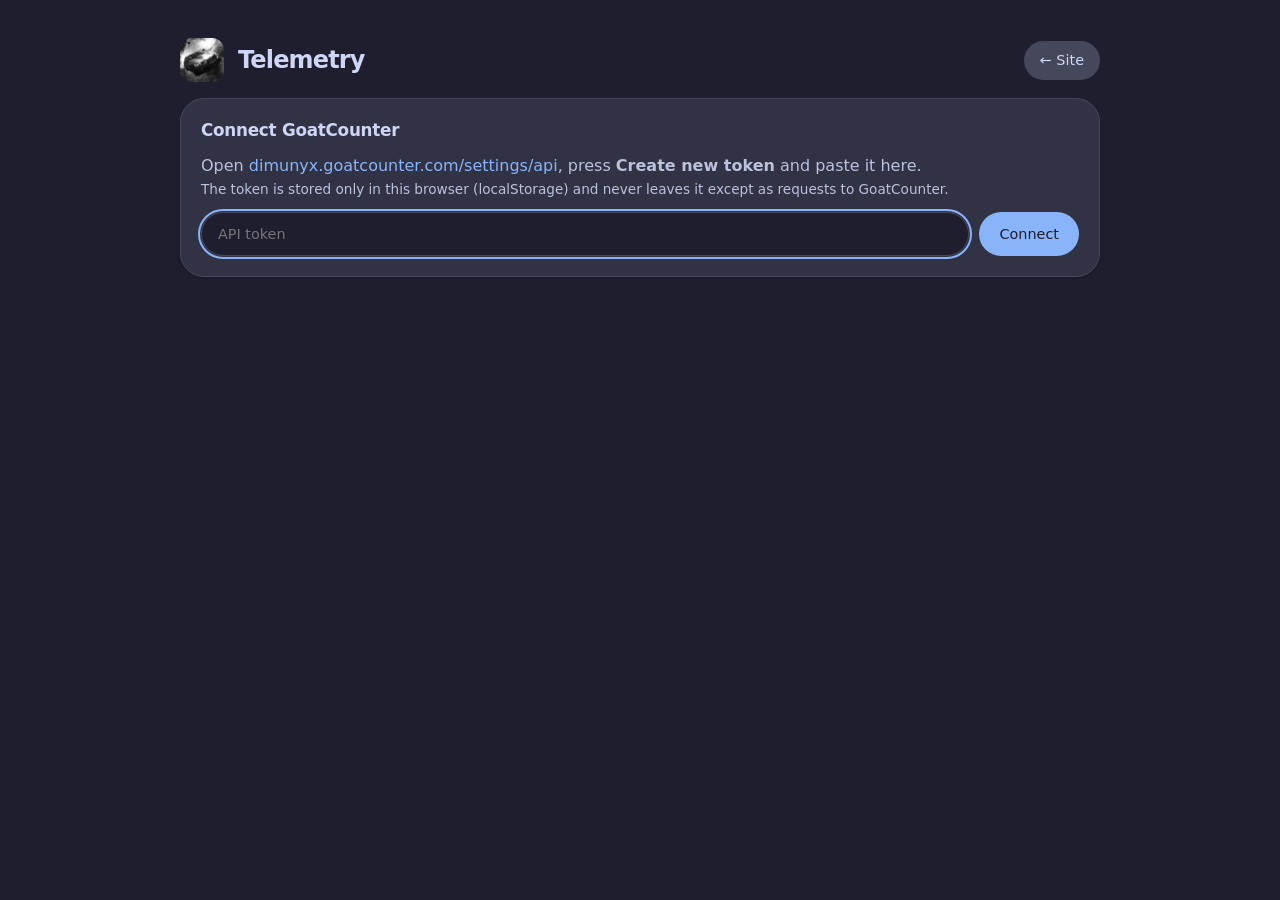
==== telemetry/index.html @ 0a8a0074 "v0.3.2 v1" ====
<!doctype html>
<html lang="en" data-theme="mocha" data-anim="enabled">
	<head>
		<meta charset="UTF-8"/>
		<meta name="viewport" content="width=device-width, initial-scale=1"/>
		<title>Telemetry — dimunyx</title>
		<link rel="icon" type="image/png" href="../assets/logo.png"/>
		<link rel="stylesheet" href="../style.css"/>
		<link rel="stylesheet" href="telemetry.css"/>
	</head>
	<body>
		<header class="tele-topbar">
			<img class="tele-topbar__logo" src="../assets/logo.png" alt=""/>
			<h1 class="tele-topbar__title">Telemetry</h1>
			<a class="tele-topbar__back" href="../">← Site</a>
		</header>
		<main class="tele-main">
			<section id="tele-connect" class="tele-card" hidden>
				<h2>Connect GoatCounter</h2>
				<p>Open <a href="https://dimunyx.goatcounter.com/settings/api" target="_blank" rel="noopener noreferrer">dimunyx.goatcounter.com/settings/api</a>, press <b>Create new token</b> and paste it here.</p>
				<p class="tele-note">The token is stored only in this browser (localStorage) and never leaves it except as requests to GoatCounter.</p>
				<form id="tele-connect-form" class="tele-connect">
					<input id="tele-token" type="password" placeholder="API token" autocomplete="off" spellcheck="false" required/>
					<button class="tele-btn" type="submit">Connect</button>
				</form>
				<p id="tele-connect-error" class="tele-error" hidden></p>
			</section>

			<section id="tele-stats" hidden>
				<div class="tele-toolbar">
					<label class="tele-period">Period
						<select id="tele-period">
							<option value="7" selected>7 days</option>
							<option value="30">30 days</option>
							<option value="90">90 days</option>
						</select>
					</label>
					<button id="tele-disconnect" class="tele-btn tele-btn--tonal" type="button">Disconnect</button>
				</div>

				<div class="tele-kpis">
					<div class="tele-card tele-kpi">
						<span class="tele-kpi__label">Visits</span>
						<span id="kpi-visits" class="tele-kpi__value">–</span>
					</div>
					<div class="tele-card tele-kpi">
						<span class="tele-kpi__label">Today</span>
						<span id="kpi-today" class="tele-kpi__value">–</span>
					</div>
					<div class="tele-card tele-kpi">
						<span class="tele-kpi__label">Reactions</span>
						<span id="kpi-events" class="tele-kpi__value">–</span>
					</div>
					<div class="tele-card tele-kpi">
						<span class="tele-kpi__label">Peak day</span>
						<span id="kpi-peak" class="tele-kpi__value">–</span>
					</div>
				</div>

				<div class="tele-card">
					<h2>Views per day</h2>
					<div id="tele-chart" class="tele-chart" role="img" aria-label="Daily view chart"></div>
					<p id="tele-chart-empty" class="tele-empty" hidden>No views in this period.</p>
				</div>

				<div class="tele-card">
					<h2>Top pages</h2>
					<ol id="tele-pages" class="tele-list"></ol>
					<p id="tele-pages-empty" class="tele-empty" hidden>Nothing yet.</p>
				</div>

				<div class="tele-card">
					<h2>Repository likes</h2>
					<ol id="tele-likes" class="tele-list tele-list--likes"></ol>
					<p id="tele-likes-empty" class="tele-empty" hidden>No reactions yet — tap 👍 under a repo on the Projects page.</p>
				</div>

				<div class="tele-card">
					<h2>Errors</h2>
					<ol id="tele-errors" class="tele-list"></ol>
					<p id="tele-errors-empty" class="tele-empty" hidden>No errors — nice.</p>
				</div>
			</section>

			<p id="tele-loading" class="tele-loading" hidden>Loading stats…</p>
			<p id="tele-fatal" class="tele-error" hidden></p>
		</main>
		<script src="app.js" defer></script>
	</body>
</html>
---- style.css ----
:root {
        color-scheme: dark;
        --icon-size: 18px;
        --md-primary: #89b4fa;
        --md-on-primary: #1e1e2e;
        --md-primary-container: #313244;
        --md-on-primary-container: #cdd6f4;
        --md-secondary: #b4befe;
        --md-secondary-container: #45475a;
        --md-on-secondary-container: #cdd6f4;
        --md-surface: #1e1e2e;
        --md-surface-container: #242436;
        --md-surface-container-high: #313244;
        --md-on-surface: #cdd6f4;
        --md-on-surface-variant: #bac2de;
        --md-outline: #6c7086;
        --md-outline-variant: #45475a;
        --md-scrim: #11111bcc;
        --md-radius-small: 12px;
        --md-radius-medium: 16px;
        --md-radius-large: 24px;
        --md-motion: 220ms cubic-bezier(.2, 0, 0, 1);
        --status-bar-height: 46px;
}

/* Catppuccin Macchiato */
[data-theme="macchiato"] {
        color-scheme: dark;
        --md-primary: #8aadf4;
        --md-on-primary: #24273a;
        --md-primary-container: #363a4f;
        --md-on-primary-container: #cad3f5;
        --md-secondary: #b7bdf8;
        --md-secondary-container: #494d64;
        --md-on-secondary-container: #cad3f5;
        --md-surface: #24273a;
        --md-surface-container: #2a2e41;
        --md-surface-container-high: #363a4f;
        --md-on-surface: #cad3f5;
        --md-on-surface-variant: #b8c0e0;
        --md-outline: #6e738d;
        --md-outline-variant: #494d64;
        --md-scrim: #181926cc;
}

/* Catppuccin Frappe */
[data-theme="frappe"] {
        color-scheme: dark;
        --md-primary: #8caaee;
        --md-on-primary: #303446;
        --md-primary-container: #414559;
        --md-on-primary-container: #c6d0f5;
        --md-secondary: #babbf1;
        --md-secondary-container: #51576d;
        --md-on-secondary-container: #c6d0f5;
        --md-surface: #303446;
        --md-surface-container: #363a4c;
        --md-surface-container-high: #414559;
        --md-on-surface: #c6d0f5;
        --md-on-surface-variant: #b5bfe2;
        --md-outline: #737994;
        --md-outline-variant: #51576d;
        --md-scrim: #232634cc;
}

/* Catppuccin Latte */
[data-theme="latte"] {
        color-scheme: light;
        --md-primary: #1e66f5;
        --md-on-primary: #ffffff;
        --md-primary-container: #ccd0da;
        --md-on-primary-container: #4c4f69;
        --md-secondary: #7287fd;
        --md-secondary-container: #ccd0da;
        --md-on-secondary-container: #4c4f69;
        --md-surface: #eff1f5;
        --md-surface-container: #e6e9ef;
        --md-surface-container-high: #dce0e8;
        --md-on-surface: #4c4f69;
        --md-on-surface-variant: #5c5f77;
        --md-outline: #9ca0b0;
        --md-outline-variant: #acb0be;
        --md-scrim: #11111bcc;
}

/* Gruvbox */
[data-theme="gruvbox"] {
        color-scheme: dark;
        --md-primary: #83a598;
        --md-on-primary: #282828;
        --md-primary-container: #3c3836;
        --md-on-primary-container: #ebdbb2;
        --md-secondary: #d3869b;
        --md-secondary-container: #504945;
        --md-on-secondary-container: #ebdbb2;
        --md-surface: #282828;
        --md-surface-container: #32302f;
        --md-surface-container-high: #3c3836;
        --md-on-surface: #ebdbb2;
        --md-on-surface-variant: #d5c4a1;
        --md-outline: #7c6f64;
        --md-outline-variant: #504945;
        --md-scrim: #1d2021cc;
}

/* Ayu */
[data-theme="ayu"] {
        color-scheme: dark;
        --md-primary: #59c2ff;
        --md-on-primary: #0f1419;
        --md-primary-container: #272c36;
        --md-on-primary-container: #e6e1cf;
        --md-secondary: #ffb454;
        --md-secondary-container: #272c36;
        --md-on-secondary-container: #e6e1cf;
        --md-surface: #0f1419;
        --md-surface-container: #1f2430;
        --md-surface-container-high: #272c36;
        --md-on-surface: #e6e1cf;
        --md-on-surface-variant: #bfbdb6;
        --md-outline: #565f6e;
        --md-outline-variant: #272c36;
        --md-scrim: #0b0e13cc;
}

/* ADW (Adwaita dark) */
[data-theme="adwaita"] {
        color-scheme: dark;
        --md-primary: #3584e4;
        --md-on-primary: #ffffff;
        --md-primary-container: #383838;
        --md-on-primary-container: #ffffff;
        --md-secondary: #c061cb;
        --md-secondary-container: #3a3a3a;
        --md-on-secondary-container: #ffffff;
        --md-surface: #242424;
        --md-surface-container: #303030;
        --md-surface-container-high: #383838;
        --md-on-surface: #ffffff;
        --md-on-surface-variant: #c0bfbc;
        --md-outline: #5e5e5e;
        --md-outline-variant: #3a3a3a;
        --md-scrim: #000000cc;
}

/* Kanagawa */
[data-theme="kanagawa"] {
        color-scheme: dark;
        --md-primary: #7e9cd8;
        --md-on-primary: #1f1f28;
        --md-primary-container: #363646;
        --md-on-primary-container: #dcd7ba;
        --md-secondary: #957fb8;
        --md-secondary-container: #494751;
        --md-on-secondary-container: #dcd7ba;
        --md-surface: #1f1f28;
        --md-surface-container: #2a2a37;
        --md-surface-container-high: #363646;
        --md-on-surface: #dcd7ba;
        --md-on-surface-variant: #c8c093;
        --md-outline: #727169;
        --md-outline-variant: #494751;
        --md-scrim: #16161ecc;
}

/* Eldritch */
[data-theme="eldritch"] {
        color-scheme: dark;
        --md-primary: #86aaeb;
        --md-on-primary: #212337;
        --md-primary-container: #2f3150;
        --md-on-primary-container: #c1c4d6;
        --md-secondary: #c678dd;
        --md-secondary-container: #3b3f5c;
        --md-on-secondary-container: #c1c4d6;
        --md-surface: #212337;
        --md-surface-container: #292b44;
        --md-surface-container-high: #2f3150;
        --md-on-surface: #c1c4d6;
        --md-on-surface-variant: #8b93b7;
        --md-outline: #565f89;
        --md-outline-variant: #3b3f5c;
        --md-scrim: #16181ecc;
}

/* Tokyo Night */
[data-theme="tokyo-night"] {
        color-scheme: dark;
        --md-primary: #7aa2f7;
        --md-on-primary: #1a1b26;
        --md-primary-container: #292e42;
        --md-on-primary-container: #c0caf5;
        --md-secondary: #bb9af7;
        --md-secondary-container: #3b4261;
        --md-on-secondary-container: #c0caf5;
        --md-surface: #1a1b26;
        --md-surface-container: #202330;
        --md-surface-container-high: #292e42;
        --md-on-surface: #c0caf5;
        --md-on-surface-variant: #a9b1d6;
        --md-outline: #565f89;
        --md-outline-variant: #3b4261;
        --md-scrim: #13141acc;
}

/* Nord */
[data-theme="nord"] {
        color-scheme: dark;
        --md-primary: #88c0d0;
        --md-on-primary: #2e3440;
        --md-primary-container: #434c5e;
        --md-on-primary-container: #eceff4;
        --md-secondary: #b48ead;
        --md-secondary-container: #434c5e;
        --md-on-secondary-container: #eceff4;
        --md-surface: #2e3440;
        --md-surface-container: #3b4252;
        --md-surface-container-high: #434c5e;
        --md-on-surface: #eceff4;
        --md-on-surface-variant: #d8dee9;
        --md-outline: #4c566a;
        --md-outline-variant: #434c5e;
        --md-scrim: #2e3440cc;
}

/* Rosé Pine */
[data-theme="rose-pine"] {
        color-scheme: dark;
        --md-primary: #c4a7e7;
        --md-on-primary: #191724;
        --md-primary-container: #26233a;
        --md-on-primary-container: #e0def4;
        --md-secondary: #9ccfd8;
        --md-secondary-container: #393552;
        --md-on-secondary-container: #e0def4;
        --md-surface: #191724;
        --md-surface-container: #1f1d2e;
        --md-surface-container-high: #26233a;
        --md-on-surface: #e0def4;
        --md-on-surface-variant: #908caa;
        --md-outline: #524f67;
        --md-outline-variant: #393552;
        --md-scrim: #13111acc;
}

/* Dracula */
[data-theme="dracula"] {
        color-scheme: dark;
        --md-primary: #bd93f9;
        --md-on-primary: #282a36;
        --md-primary-container: #44475a;
        --md-on-primary-container: #f8f8f2;
        --md-secondary: #ff79c6;
        --md-secondary-container: #44475a;
        --md-on-secondary-container: #f8f8f2;
        --md-surface: #282a36;
        --md-surface-container: #2d2f3d;
        --md-surface-container-high: #44475a;
        --md-on-surface: #f8f8f2;
        --md-on-surface-variant: #b0b8d9;
        --md-outline: #6272a4;
        --md-outline-variant: #44475a;
        --md-scrim: #191a21cc;
}

/* Animation preference set from Settings */
html[data-anim="reduced"] {
        --md-motion: 100ms linear;
}

html[data-anim="reduced"] section,
html[data-anim="reduced"] .hero,
html[data-anim="reduced"] .devlog-entry,
html[data-anim="reduced"] .desktop-context-menu {
        animation: none;
}

html[data-anim="reduced"] .hero__glow {
        animation: none;
}

html[data-anim="reduced"] .telegram-modal,
html[data-anim="reduced"] .telegram-modal__dialog {
        transition-duration: 120ms;
}

html[data-anim="disabled"] {
        scroll-behavior: auto;
}

html[data-anim="disabled"] *,
html[data-anim="disabled"] *::before,
html[data-anim="disabled"] *::after {
        animation: none !important;
        transition: none !important;
}

.visually-hidden {
        position: absolute !important;
        width: 1px;
        height: 1px;
        margin: -1px;
        padding: 0;
        overflow: hidden;
        clip: rect(0 0 0 0);
        clip-path: inset(50%);
        white-space: nowrap;
        border: 0;
}

* {
        box-sizing: border-box;
}

html {
        min-width: 320px;
        background: var(--md-surface);
        scroll-behavior: smooth;
}

html.is-modal-open {
        overflow: hidden;
}

body {
        min-height: 100vh;
        margin: 0;
        padding: clamp(16px, 3vw, 40px);
        padding-bottom: calc(clamp(16px, 3vw, 40px) + var(--status-bar-height));
        background: var(--md-surface);
        color: var(--md-on-surface);
        font-family: Roboto, "Segoe UI", system-ui, sans-serif;
        font-size: 16px;
        line-height: 1.55;
        -webkit-font-smoothing: antialiased;
}

.reset-site {
        position: fixed;
        z-index: 2147483645;
        top: calc(clamp(16px, 3vw, 40px) + 22px);
        right: calc(clamp(16px, 3vw, 40px) + 56px);
        display: grid;
        width: 48px;
        height: 48px;
        place-items: center;
        border: 1px solid var(--md-outline-variant);
        border-radius: var(--md-radius-large);
        background: var(--md-surface-container-high);
        cursor: pointer;
        box-shadow: 0 2px 8px #00000040;
        transition: background-color var(--md-motion), transform var(--md-motion), scale 120ms cubic-bezier(.2, 0, 0, 1), box-shadow var(--md-motion);
}

.reset-site:hover {
        background: var(--md-primary);
        box-shadow: 0 4px 12px #00000055;
        transform: rotate(-45deg);
}

.reset-site:hover img,
.reset-site:hover .reset-site__fallback {
        filter: brightness(0) saturate(100%);
}

.reset-site img,
.reset-site__fallback {
        display: block;
        width: 24px;
        height: 24px;
        object-fit: contain;
}

.reset-site [hidden] {
        display: none;
}

.reset-site__fallback {
        fill: var(--md-primary);
}

.help-site {
        position: fixed;
        z-index: 2147483645;
        top: calc(clamp(16px, 3vw, 40px) + 22px);
        right: calc(clamp(16px, 3vw, 40px) + 112px);
        display: grid;
        width: 48px;
        height: 48px;
        place-items: center;
        border: 1px solid var(--md-outline-variant);
        border-radius: var(--md-radius-large);
        background: var(--md-surface-container-high);
        cursor: pointer;
        box-shadow: 0 2px 8px #00000040;
        transition: background-color var(--md-motion), transform var(--md-motion), scale 120ms cubic-bezier(.2, 0, 0, 1), box-shadow var(--md-motion);
}

.exit-site {
        right: clamp(16px, 3vw, 40px);
}

.settings-site {
	right: calc(clamp(16px, 3vw, 40px) + 168px);
}

.help-site img {
        display: block;
        width: var(--icon-size);
        height: var(--icon-size);
        object-fit: contain;
}

.help-site:hover {
        background: var(--md-primary);
        box-shadow: 0 4px 12px #00000055;
        transform: translateY(-1px);
}

.help-site:hover img {
        filter: brightness(0) saturate(100%);
}

.desktop-context-menu[hidden] {
        display: none;
}

.desktop-context-menu {
        position: fixed;
        z-index: 2147483647;
        display: grid;
        width: 184px;
        padding: 6px;
        gap: 6px;
        border: 1px solid var(--md-outline-variant);
        border-radius: var(--md-radius-medium);
        background: var(--md-surface-container-high);
        box-shadow: 0 8px 24px #00000055;
        transform-origin: top left;
        animation: context-menu-enter 140ms cubic-bezier(.2, 0, 0, 1) both;
}

.desktop-context-menu.is-closing {
        pointer-events: none;
        animation: context-menu-exit 140ms cubic-bezier(.2, 0, 0, 1) both;
}

.body-context-menu {
        width: 220px;
}

.desktop-context-menu__item {
        display: flex;
        width: 100%;
        min-height: 40px;
        align-items: center;
        gap: 10px;
        padding: 8px 14px;
        border: 0;
        border-radius: var(--md-radius-small);
        background: var(--md-secondary-container);
        color: var(--md-on-secondary-container);
        font: inherit;
        font-size: 0.9rem;
        text-align: left;
        cursor: pointer;
        transition: background-color var(--md-motion), color var(--md-motion), transform var(--md-motion);
}

.desktop-context-menu__item[hidden] {
        display: none;
}

.desktop-context-menu__label {
        display: flex;
        min-height: 40px;
        align-items: center;
        gap: 10px;
        padding: 8px 14px;
        border-radius: var(--md-radius-small);
        background: var(--md-secondary-container);
        color: var(--md-on-secondary-container);
        font-size: 0.9rem;
        user-select: none;
}

.desktop-context-menu__label img {
        display: block;
        flex: 0 0 var(--icon-size);
        width: var(--icon-size);
        height: var(--icon-size);
        object-fit: contain;
}

.desktop-context-menu__item img {
        display: block;
        width: var(--icon-size);
        height: var(--icon-size);
        object-fit: contain;
}

.desktop-context-menu__item:hover,
.desktop-context-menu__item:focus-visible {
        background: var(--md-primary);
        color: var(--md-on-primary);
}

.desktop-context-menu__item:hover {
        transform: translateY(-1px);
}

@keyframes context-menu-enter {
        from {
                opacity: 0;
                transform: translateY(-4px) scale(.96);
        }
        to {
                opacity: 1;
                transform: translateY(0) scale(1);
        }
}

@keyframes context-menu-exit {
        from {
                opacity: 1;
                transform: translateY(0) scale(1);
        }
        to {
                opacity: 0;
                transform: translateY(-4px) scale(.96);
        }
}

a {
        color: var(--md-primary);
        text-decoration: none;
}

a:hover {
        text-decoration: none;
}

a:focus-visible,
button:focus-visible {
        outline: 3px solid var(--md-primary);
        outline-offset: 3px;
        border-radius: 999px;
}

.help-site:focus-visible,
.reset-site:focus-visible {
        border-radius: var(--md-radius-large);
}

.layout {
        display: grid;
        grid-template-columns: minmax(0, 1fr);
        align-items: start;
        gap: 16px;
        width: 100%;
        max-width: 760px;
        margin: 0 auto;
}

.layout-left,
.layout-right {
        display: grid;
        align-content: start;
        gap: 16px;
        min-width: 0;
}

.layout-right {
        padding-top: 0;
}

/* ------------------------------------------------------------------ *
 * Hero (Main workspace)
 * ------------------------------------------------------------------ */

.hero {
        position: relative;
        display: grid;
        justify-items: center;
        gap: 10px;
        overflow: hidden;
        padding: clamp(28px, 5vw, 44px) 20px;
        border: 1px solid var(--md-outline-variant);
        border-radius: var(--md-radius-large);
        background: var(--md-surface-container);
        color: var(--md-on-surface);
        text-align: center;
        box-shadow: 0 1px 2px #00000022;
        animation: section-enter 420ms cubic-bezier(.2, 0, 0, 1) both;
}

body:not([data-workspace="main"]) .hero {
        display: none;
}

.hero__glow {
        position: absolute;
        z-index: 0;
        width: 320px;
        height: 320px;
        border-radius: 50%;
        pointer-events: none;
}

.hero__glow--primary {
        top: -150px;
        left: -90px;
        background: radial-gradient(circle, color-mix(in srgb, var(--md-primary) 30%, transparent) 0%, transparent 70%);
        animation: hero-glow-drift-a 22s ease-in-out infinite alternate;
}

.hero__glow--secondary {
        right: -110px;
        bottom: -160px;
        background: radial-gradient(circle, color-mix(in srgb, var(--md-secondary) 26%, transparent) 0%, transparent 70%);
        animation: hero-glow-drift-b 26s ease-in-out infinite alternate;
}

.hero__logo,
.hero__title,
.hero__actions {
        position: relative;
        z-index: 1;
}

.hero__logo {
        width: 64px;
        height: 64px;
        border-radius: 50%;
        object-fit: cover;
        box-shadow: 0 0 24px color-mix(in srgb, var(--md-primary) 45%, transparent);
}

.hero__title {
        margin: 0;
        font-size: clamp(2rem, 5vw, 2.75rem);
        font-weight: 650;
        letter-spacing: -0.04em;
        text-shadow: 0 0 28px color-mix(in srgb, var(--md-primary) 35%, transparent);
}

.hero__actions {
        display: flex;
        flex-wrap: wrap;
        justify-content: center;
        gap: 10px;
        margin-top: 6px;
}

.hero__btn {
        min-height: 40px;
        padding: 8px 20px;
        border: 0;
        border-radius: 999px;
        font: inherit;
        font-size: 0.9rem;
        font-weight: 600;
        cursor: pointer;
        transition: background-color var(--md-motion), color var(--md-motion), transform var(--md-motion), box-shadow var(--md-motion), scale 120ms cubic-bezier(.2, 0, 0, 1);
}

.hero__btn--filled {
        background: var(--md-primary);
        color: var(--md-on-primary);
        box-shadow: 0 2px 10px color-mix(in srgb, var(--md-primary) 35%, transparent);
}

.hero__btn--tonal {
        background: var(--md-secondary-container);
        color: var(--md-on-secondary-container);
}

.hero__btn:hover,
.hero__btn:focus-visible {
        transform: translateY(-1px);
}

.hero__btn--filled:hover,
.hero__btn--filled:focus-visible {
        box-shadow: 0 4px 16px color-mix(in srgb, var(--md-primary) 45%, transparent);
}

.hero__btn--tonal:hover,
.hero__btn--tonal:focus-visible {
        background: var(--md-primary);
        color: var(--md-on-primary);
}

@keyframes hero-glow-drift-a {
        to {
                transform: translate(28px, 18px);
        }
}

@keyframes hero-glow-drift-b {
        to {
                transform: translate(-24px, -16px);
        }
}

h1,
h2,
p {
        margin-top: 0;
}

h1 {
        margin-bottom: 0;
        font-size: clamp(1.75rem, 3vw, 2.25rem);
        font-weight: 650;
        letter-spacing: -0.035em;
        line-height: 1.15;
}

h2 {
        margin-bottom: 16px;
        color: var(--md-on-surface);
        font-size: 1.25rem;
        font-weight: 600;
        letter-spacing: -0.015em;
        line-height: 1.35;
}

.subtitle {
        margin: -8px 0 4px;
        color: var(--md-on-surface-variant);
        font-size: 1rem;
        text-align: center;
}

section {
        position: relative;
        min-width: 0;
        margin: 0;
        padding: 24px;
        border: 1px solid var(--md-outline-variant);
        border-radius: var(--md-radius-large);
        background: var(--md-surface-container);
        box-shadow: 0 1px 2px #00000022;
        transition: transform var(--md-motion), box-shadow var(--md-motion), opacity var(--md-motion);
        animation: section-enter 420ms cubic-bezier(.2, 0, 0, 1) both;
}

section:hover {
        z-index: 10000;
        box-shadow: 0 4px 12px #00000030;
}

section.is-dragging {
        z-index: 10001;
        opacity: 0.86;
        box-shadow: 0 12px 32px #00000066;
}

section.is-floating {
        position: fixed !important;
        z-index: 2147483644;
        margin: 0;
        min-width: 0;
        box-sizing: border-box;
        max-width: calc(100vw - 16px);
        container-type: inline-size;
        max-height: calc(100vh - 16px);
        overflow: auto;
        box-shadow: 0 12px 32px #00000066;
}

@container (max-width: 400px) {
        section ul li,
        section ul.social-links li {
                flex-basis: calc(50% - 12px);
        }
}

@container (max-width: 280px) {
        section ul li,
        section ul.social-links li {
                flex-basis: 100%;
        }
}

.floating-section-placeholder {
        visibility: hidden;
        min-width: 0;
        pointer-events: none;
}

.section-drag-handle {
		order: 1;
        position: relative;
        z-index: 2147483647;
        display: grid;
        width: 40px;
        height: 40px;
        place-items: center;
        border: 0;
        border-radius: 50%;
        background: transparent;
        cursor: move;
        touch-action: none;
        transition: background-color var(--md-motion), transform var(--md-motion), scale 120ms cubic-bezier(.2, 0, 0, 1);
}

.section-controls {
        position: absolute;
        z-index: 2147483647;
        top: 10px;
        right: 10px;
        display: flex;
        align-items: center;
        gap: 2px;
}

.section-order-button {
        position: relative;
        z-index: 2147483647;
        display: grid;
        width: 40px;
        height: 40px;
        place-items: center;
        padding: 0;
        border: 0;
        border-radius: 50%;
        background: transparent;
        color: var(--md-on-surface);
        cursor: pointer;
        transition: background-color var(--md-motion), transform var(--md-motion), scale 120ms cubic-bezier(.2, 0, 0, 1);
}

section.is-floating .section-order-button {
        display: none;
}

.section-mode-status {
        display: none;
        min-height: 32px;
        align-items: center;
        padding: 4px 10px;
        border-radius: 999px;
        background: var(--md-secondary-container);
        color: var(--md-on-secondary-container);
        font-size: 0.8rem;
        line-height: 1;
        white-space: nowrap;
}

section.is-floating .section-mode-status {
        display: flex;
}

.section-order-button svg {
        width: 22px;
        height: 22px;
        fill: none;
        stroke: currentColor;
        stroke-linecap: round;
        stroke-linejoin: round;
        stroke-width: 2;
        pointer-events: none;
}

.section-order-button:hover,
.section-order-button:focus-visible {
        background: var(--md-primary);
        color: var(--md-on-primary);
}

.section-order-button:hover {
        transform: translateY(-1px);
}

.section-drag-handle:hover {
        background: var(--md-primary);
        transform: translateY(-1px);
}

.section-drag-handle:active {
        cursor: move;
}

body.is-section-moving,
body.is-section-moving * {
        cursor: move !important;
}

.section-drag-handle:focus-visible {
        outline: 3px solid var(--md-primary);
        outline-offset: 2px;
        background: var(--md-primary);
}

.section-drag-handle__icon {
        display: block;
        width: var(--icon-size);
        height: var(--icon-size);
        object-fit: contain;
}

.section-resize-handle {
        position: absolute;
        z-index: 2147483647;
        right: 10px;
        bottom: 10px;
        display: none;
        width: 36px;
        height: 36px;
        place-items: center;
        padding: 0;
        border: 0;
        border-radius: 50%;
        background: transparent;
        cursor: nwse-resize;
        touch-action: none;
}

.section-resize-handle.is-active {
        display: grid;
}

.section-resize-handle img {
        display: block;
        width: var(--icon-size);
        height: var(--icon-size);
        object-fit: contain;
        pointer-events: none;
}

.section-resize-handle:hover,
.section-resize-handle:focus-visible {
        background: var(--md-primary);
}

body.is-section-resizing,
body.is-section-resizing * {
        cursor: nwse-resize !important;
        user-select: none !important;
}

section.is-flipping {
        transition: transform 260ms cubic-bezier(.2,.8,.2,1) !important;
}

section p {
        margin-bottom: 0;
        color: var(--md-on-surface-variant);
}

.grid-container {
        display: grid;
        gap: 10px;
}

.grid-item {
        padding: 12px 16px;
        border-radius: 999px;
        background: var(--md-surface-container-high);
        color: var(--md-on-surface-variant);
}

ul {
        margin: 0;
        padding: 0;
        list-style: none;
}

section ul,
.links-modal__list {
        display: flex;
        flex-wrap: wrap;
        justify-content: center;
        gap: 12px;
}

.links-modal__list {
        flex-direction: column;
        flex-wrap: nowrap;
}

section ul li,
.links-modal__list li {
        flex: 1 1 calc(25% - 12px);
        min-width: 0;
        margin: 0;
}

section ul.social-links li,
.links-modal__list.social-links li {
        flex-basis: auto;
}

.links-modal__list li {
        flex: 0 0 auto;
        width: 100%;
}

section ul li a,
section ul li .telegram-trigger,
.links-modal__list li a,
.links-modal__list li .telegram-trigger {
        display: flex;
        min-height: 40px;
        width: 100%;
        align-items: center;
        justify-content: center;
        flex-direction: row;
        gap: 8px;
        padding: 8px 14px;
        border: 0;
        border-radius: 999px;
        background: var(--md-secondary-container);
        color: var(--md-on-secondary-container);
        font: inherit;
        font-size: 0.9rem;
        text-align: center;
        text-decoration: none;
        cursor: pointer;
        transition: background-color var(--md-motion), color var(--md-motion), transform var(--md-motion), scale 120ms cubic-bezier(.2, 0, 0, 1);
}

section ul li a i,
section ul li .telegram-trigger i,
.links-modal__list li a i,
.links-modal__list li .telegram-trigger i {
        font-size: 1.2rem;
}

section ul li a:hover,
section ul li .telegram-trigger:hover,
.links-modal__list li a:hover,
.links-modal__list li .telegram-trigger:hover {
        background: var(--md-primary);
        color: var(--md-on-primary);
        transform: translateY(-1px);
}

.about-trigger {
        display: block;
        width: 100%;
        height: 40px;
        padding: 0;
        border: 0;
        background: transparent;
        color: inherit;
        text-align: left;
        font: inherit;
        cursor: pointer;
        transition: transform var(--md-motion), scale 120ms cubic-bezier(.2, 0, 0, 1);
}

.about-trigger:active {
        scale: 1;
}

.about-trigger__hint {
        display: flex;
        width: 100%;
        height: 40px;
        align-items: center;
        justify-content: center;
        padding: 8px 14px;
        border-radius: 999px;
        background: var(--md-secondary-container);
        color: var(--md-on-secondary-container);
        font-size: 0.9rem;
        transition: background-color var(--md-motion), color var(--md-motion), transform var(--md-motion), scale 120ms cubic-bezier(.2, 0, 0, 1);
}

.about-trigger:active .about-trigger__hint {
        transform: scale(.99);
}

.about-trigger:hover:active .about-trigger__hint {
        transform: translateY(-1px) scale(.99);
}

.about-trigger:hover .about-trigger__hint {
        background: var(--md-primary);
        color: var(--md-on-primary);
        transform: translateY(-1px);
}

.webring {
        display: flex;
        flex-wrap: wrap;
        justify-content: flex-start;
        gap: 12px;
}

.webring a {
        display: inline-flex;
        flex: 1 1 160px;
        min-height: 40px;
        align-items: center;
        justify-content: center;
        padding: 8px 14px;
        border-radius: 999px;
        background: var(--md-secondary-container);
        color: var(--md-on-secondary-container);
        font-size: 0.9rem;
        transition: background-color var(--md-motion), color var(--md-motion), transform var(--md-motion), scale 120ms cubic-bezier(.2, 0, 0, 1);
}

.webring a:hover,
.webring a:focus-visible {
        background: var(--md-primary);
        color: var(--md-on-primary);
}

.webring a:hover {
        transform: translateY(-1px);
}

.webring a img {
        display: block;
        width: var(--icon-size);
        height: var(--icon-size);
        object-fit: contain;
}

.friend-card {
        margin-top: 8px;
        padding: 16px;
        border: 1px solid var(--md-outline-variant);
        border-radius: var(--md-radius-medium);
        background: var(--md-surface-container);
}

hr {
        height: 1px;
        margin: 24px 0;
        border: 0;
        background: var(--md-outline-variant);
}

.tag {
        color: var(--md-on-surface-variant);
        font-size: 0.85rem;
}

.page-container {
        width: 100%;
        max-width: 760px;
        margin: 0 auto;
}

#nixwebring {
        width: 100%;
        max-width: 760px;
        margin: 16px auto 0;
        cursor: default;
}

.telegram-modal[hidden] {
        display: none;
}

.telegram-modal {
        position: fixed;
        z-index: 2147483646;
        inset: 0;
        display: grid;
        place-items: center;
        padding: 20px;
        background: var(--md-scrim);
        opacity: 0;
        clip-path: circle(0 at 50% 50%);
        transition: opacity 500ms ease, clip-path 650ms cubic-bezier(.2,.8,.2,1);
}

.telegram-modal.is-open {
        opacity: 1;
        clip-path: circle(150% at 50% 50%);
}

.telegram-modal__dialog {
        position: relative;
        width: min(100%, 460px);
        max-height: 90vh;
        overflow: auto;
        padding: 28px;
        border: 1px solid var(--md-outline-variant);
        border-radius: 28px;
        background: var(--md-surface-container-high);
        box-shadow: 0 16px 48px #00000066;
        text-align: center;
        transform: scale(.94);
        transition: transform 500ms cubic-bezier(.2,.8,.2,1);
}

.settings-modal__dialog {
	width: min(100%, 800px);
	text-align: left;
}

.settings-modal__dialog > h2 {
	text-align: center;
}

.settings-grid {
	display: grid;
	grid-template-columns: repeat(2, minmax(0, 1fr));
	gap: 12px;
}

.settings-card {
	min-width: 0;
	padding: 16px;
	border: 1px solid var(--md-outline-variant);
	border-radius: var(--md-radius-medium);
	background: var(--md-surface-container);
	text-align: left;
}

.settings-card h3 {
	margin: 0 0 12px;
	color: var(--md-on-surface);
	font-size: 1rem;
}

.settings-card p {
	margin: 8px 0 0;
	color: var(--md-on-surface-variant);
}

.settings-color-field,
.settings-option {
	display: flex;
	min-height: 40px;
	align-items: center;
	justify-content: space-between;
	gap: 12px;
	color: var(--md-on-surface-variant);
}

.custom-select {
	position: relative;
	display: block;
	min-width: 0;
}

.settings-color-field .custom-select {
	flex: 1 1 auto;
	min-width: 180px;
	max-width: 320px;
}

.settings-color-field select,
.project-explorer__field select {
	flex: 1 1 auto;
	width: 100%;
	min-width: 180px;
	max-width: 320px;
	min-height: 38px;
	padding: 6px 10px;
	border: 1px solid var(--md-outline-variant);
	border-radius: var(--md-radius-small);
	background: var(--md-surface);
	color: var(--md-on-surface);
	font: inherit;
	cursor: pointer;
}

.project-explorer__field select {
	min-width: 0;
	max-width: none;
}

.custom-select select {
	position: absolute;
	width: 1px;
	height: 1px;
	margin: -1px;
	padding: 0;
	overflow: hidden;
	clip: rect(0 0 0 0);
	white-space: nowrap;
	border: 0;
}

.custom-select__trigger,
.settings-color-field input {
	display: flex;
	width: 100%;
	min-height: 38px;
	align-items: center;
	justify-content: space-between;
	gap: 8px;
	padding: 6px 10px;
	border: 1px solid var(--md-outline-variant);
	border-radius: var(--md-radius-small);
	background: var(--md-surface);
	color: var(--md-on-surface);
	font: inherit;
	text-align: left;
	cursor: pointer;
}

.custom-select__trigger:hover {
	border-color: var(--md-outline);
}

.custom-select__value {
	overflow: hidden;
	text-overflow: ellipsis;
	white-space: nowrap;
}

.custom-select__caret {
	flex: 0 0 auto;
	opacity: 0.7;
	font-size: 0.7em;
}

.custom-select__list {
	position: absolute;
	z-index: 2147483647;
	top: calc(100% + 4px);
	left: 0;
	display: grid;
	gap: 4px;
	width: max(100%, 160px);
	max-height: 260px;
	margin: 0;
	padding: 6px;
	overflow: auto;
	border: 1px solid var(--md-outline-variant);
	border-radius: var(--md-radius-medium);
	background: var(--md-surface-container-high);
	box-shadow: 0 8px 24px #00000055;
	list-style: none;
	animation: context-menu-enter 140ms cubic-bezier(.2, 0, 0, 1) both;
}

.custom-select__list[hidden] {
	display: none;
}

.custom-select__option {
	display: flex;
	width: 100%;
	min-height: 34px;
	align-items: center;
	gap: 8px;
	padding: 6px 12px;
	border: 0;
	border-radius: var(--md-radius-small);
	background: var(--md-secondary-container);
	color: var(--md-on-secondary-container);
	font: inherit;
	font-size: 0.88rem;
	text-align: left;
	cursor: pointer;
}

.custom-select__option i {
	display: block;
	flex: 0 0 14px;
	width: 14px;
	height: 14px;
	border-radius: 4px;
	box-shadow: inset 0 0 0 1px #00000022;
}

.custom-select__option:hover,
.custom-select__option:focus-visible {
	outline: none;
	background: var(--md-primary);
	color: var(--md-on-primary);
}

.settings-color-field input {
	width: 10ch;
	max-width: 55%;
}

.settings-option input[type="checkbox"] {
	position: relative;
	flex: 0 0 42px;
	width: 42px;
	height: 24px;
	margin: 0;
	appearance: none;
	border: 1px solid var(--md-outline);
	border-radius: 999px;
	background: var(--md-secondary-container);
	cursor: pointer;
	transition: background-color var(--md-motion), border-color var(--md-motion);
}

.settings-option input[type="checkbox"]::before {
	position: absolute;
	top: 3px;
	left: 3px;
	width: 16px;
	height: 16px;
	border-radius: 50%;
	background: var(--md-on-surface-variant);
	content: "";
	transition: transform var(--md-motion), background-color var(--md-motion);
}

.settings-option input[type="checkbox"]:checked {
	border-color: var(--md-primary);
	background: var(--md-primary);
}

.settings-option input[type="checkbox"]:checked::before {
	background: var(--md-on-primary);
	transform: translateX(18px);
}

.settings-option input[type="checkbox"]:focus-visible,
.settings-color-field .custom-select__trigger:focus-visible {
	outline: 3px solid var(--md-primary);
	outline-offset: 2px;
}

.settings-action {
	width: 100%;
	min-height: 40px;
	margin-top: 8px;
	padding: 8px 12px;
	border: 1px solid var(--md-outline-variant);
	border-radius: var(--md-radius-large);
	background: var(--md-secondary-container);
	color: var(--md-on-secondary-container);
	font: inherit;
	text-align: center;
	cursor: pointer;
	transition: background-color var(--md-motion), color var(--md-motion), transform var(--md-motion);
}

.settings-action:hover {
	background: var(--md-primary);
	color: var(--md-on-primary);
}

.settings-about-card {
	grid-column: 1 / -1;
}

#about-modal .telegram-modal__dialog,
#interests-modal .telegram-modal__dialog {
        width: min(100%, 550px);
}

.experience-modal__dialog {
        width: min(100%, 700px);
}

.links-modal__dialog {
        width: min(100%, 650px);
}

.experience-columns {
        display: grid;
        grid-template-columns: repeat(2, minmax(0, 1fr));
        gap: 16px;
        text-align: left;
}

.experience-column {
        min-width: 0;
        padding: 16px;
        border-radius: var(--md-radius-medium);
        background: var(--md-surface);
        color: var(--md-on-surface-variant);
}

.experience-column h3 {
        margin: 0 0 8px;
        color: var(--md-on-surface);
}

.experience-column ol {
        margin: 0;
        padding-left: 1.7em;
}

.experience-column li {
        padding: 3px 0 3px 4px;
}

#using-now-modal .telegram-modal__dialog {
        width: min(100%, 700px);
}

.using-now-modal__content {
        max-width: 100%;
        max-height: 65vh;
        overflow: auto;
        margin: 0;
        padding: 16px;
        border-radius: var(--md-radius-medium);
        background: var(--md-surface);
        color: var(--md-on-surface-variant);
        font-family: ui-monospace, "Cascadia Code", "Segoe UI Symbol", monospace;
        font-size: clamp(0.48rem, 1vw, 0.75rem);
        line-height: 1.4;
        text-align: left;
        white-space: pre;
}

.telegram-modal.is-open .telegram-modal__dialog {
        transform: scale(1);
}

.telegram-modal__dialog h2 {
        margin-bottom: 16px;
        padding: 0 36px;
}

.telegram-modal__dialog p {
        margin: 12px 0 0;
        color: var(--md-on-surface-variant);
        text-align: left;
}

.help-modal__list {
        display: grid;
        gap: 12px;
        margin: 0;
        padding-left: 24px;
        color: var(--md-on-surface-variant);
        text-align: left;
}

.help-modal__version {
        position: absolute;
        top: 20px;
        right: 62px;
        color: var(--md-on-surface-variant);
        font-size: 0.85rem;
}

#test-warning-modal .telegram-modal__dialog p {
        text-align: center;
}

.warning-modal__close {
        display: block;
        min-height: 40px;
        margin: 20px auto 0;
        padding: 8px 24px;
        border: 0;
        border-radius: 999px;
        background: var(--md-secondary-container);
        color: var(--md-on-secondary-container);
        font: inherit;
        font-size: 0.9rem;
        cursor: pointer;
        transition: background-color var(--md-motion), color var(--md-motion), transform var(--md-motion);
}

.warning-modal__close:hover,
.warning-modal__close:focus-visible {
        background: var(--md-primary);
        color: var(--md-on-primary);
}

.warning-modal__close:hover {
        transform: translateY(-1px);
}

.telegram-modal__dialog code {
        padding: 2px 6px;
        border-radius: 6px;
        background: var(--md-surface);
        color: var(--md-primary);
        font-family: ui-monospace, SFMono-Regular, Consolas, monospace;
        font-size: 0.9em;
}

.inspect-modal__link-row {
        display: flex;
        align-items: stretch;
        gap: 8px;
        min-width: 0;
}

.inspect-modal__link-row[hidden] {
        display: none;
}

.inspect-modal__link,
.inspect-modal__copy {
        min-height: 40px;
        overflow-wrap: anywhere;
        padding: 8px 14px;
        border-radius: 999px;
        background: var(--md-secondary-container);
        color: var(--md-on-secondary-container);
        font-size: 0.9rem;
        transition: background-color var(--md-motion), color var(--md-motion), transform var(--md-motion);
}

.inspect-modal__link {
        flex: 1 1 auto;
        min-width: 0;
        align-content: center;
        text-align: left;
}

.inspect-modal__copy {
        display: inline-flex;
        flex: 0 0 auto;
        align-items: center;
        justify-content: center;
        gap: 8px;
        border: 0;
        font: inherit;
        cursor: pointer;
}

.inspect-modal__copy img {
        display: block;
        width: var(--icon-size);
        height: var(--icon-size);
        object-fit: contain;
}

.inspect-modal__link:hover,
.inspect-modal__link:focus-visible,
.inspect-modal__copy:hover,
.inspect-modal__copy:focus-visible {
        background: var(--md-primary);
        color: var(--md-on-primary);
}

.inspect-modal__link:hover,
.inspect-modal__copy:hover {
        transform: translateY(-1px);
}

.telegram-modal__dialog img {
        display: block;
        width: min(70vw, 340px);
        max-height: 70vh;
        height: auto;
        margin: 0 auto;
        border-radius: 16px;
        object-fit: contain;
}

.telegram-modal__dialog .inspect-modal__copy img {
        width: 18px;
        height: 18px;
        max-height: none;
        margin: 0;
        border-radius: 0;
}

.telegram-modal__close {
        position: absolute;
        top: 14px;
        right: 14px;
        display: grid;
        width: 40px;
        height: 40px;
        place-items: center;
        border: 0;
        border-radius: 50%;
        background: transparent;
        cursor: pointer;
        transition: background-color var(--md-motion), transform var(--md-motion), scale 120ms cubic-bezier(.2, 0, 0, 1);
}

.telegram-modal__close:hover {
        background: var(--md-primary);
        transform: rotate(90deg);
}

.telegram-modal__close img {
        display: block;
        width: var(--icon-size);
        height: var(--icon-size);
        object-fit: contain;
}

.telegram-modal__close:hover img {
        filter: brightness(0) saturate(100%);
}

@keyframes section-enter {
        from {
                opacity: 0;
                transform: translateY(10px);
        }
        to {
                opacity: 1;
                transform: translateY(0);
        }
}

@media (max-width: 850px) {
        .layout {
                grid-template-columns: 1fr;
        }

        .layout-right {
                padding-top: 0;
        }
}

@media (max-width: 600px) {
        body {
                padding: 16px;
        }

        section {
                padding: 20px;
                border-radius: 20px;
        }

        .hero {
                padding: 26px 16px;
        }

        section ul li,
        section ul.social-links li {
                flex-basis: calc(33.333% - 12px);
        }

        .telegram-modal__dialog {
                padding: 24px 18px;
        }

        .settings-grid {
                grid-template-columns: 1fr;
        }

        .settings-about-card {
                grid-column: auto;
        }

        .experience-columns {
                grid-template-columns: 1fr;
        }
}

html.is-compact body {
        padding: clamp(12px, 2vw, 28px);
        padding-bottom: calc(clamp(12px, 2vw, 28px) + var(--status-bar-height));
}

html.is-compact .layout,
html.is-compact .layout-left,
html.is-compact .layout-right {
        gap: 12px;
}

html.is-compact .layout-left > section,
html.is-compact .layout-right > section,
html.is-compact #nixwebring,
html.is-compact #devlog {
        padding: 18px;
}

html.is-compact .hero {
        padding: clamp(20px, 4vw, 32px) 16px;
}

html.is-compact section ul {
        gap: 8px;
}

html.hide-section-controls .section-controls,
html.hide-section-controls .section-resize-handle {
        display: none !important;
}

@media (max-width: 380px) {
        section ul li,
        section ul.social-links li {
                flex-basis: calc(50% - 12px);
        }
}

@media (prefers-reduced-motion: reduce) {
        html {
                scroll-behavior: auto;
        }

        *,
        *::before,
        *::after {
                animation-duration: 1ms !important;
                animation-delay: 0ms !important;
                animation-iteration-count: 1 !important;
                transition-duration: 1ms !important;
                transition-delay: 0ms !important;
        }

        section.is-flipping {
                transition: none !important;
        }

}

a:active,
button:active {
        scale: .96 .96;
}

/* ------------------------------------------------------------------ *
 * Status bar
 * ------------------------------------------------------------------ */

.status-bar {
        position: fixed;
        z-index: 2147483645;
        left: 0;
        right: 0;
        bottom: 0;
        display: flex;
        align-items: center;
        gap: 10px;
        min-height: var(--status-bar-height);
        padding: 5px clamp(8px, 2vw, 16px);
        border-top: 1px solid var(--md-outline-variant);
        background: var(--md-surface-container-high);
        color: var(--md-on-surface-variant);
        font-size: 0.82rem;
        box-shadow: 0 -2px 10px #00000022;
}

.status-bar__group {
        display: flex;
        align-items: center;
        gap: 6px;
        min-width: 0;
}

.status-bar__right {
        margin-left: auto;
        gap: 8px;
}

.status-bar__caption,
.status-bar__item {
        white-space: nowrap;
}

.status-bar__clock {
        display: inline-flex;
        align-items: center;
        gap: 8px;
        padding: 4px 8px;
        border: 0;
        border-radius: var(--md-radius-small);
        background: transparent;
        color: var(--md-on-surface);
        font: inherit;
        font-size: 0.82rem;
        white-space: nowrap;
        cursor: pointer;
        transition: background-color var(--md-motion), color var(--md-motion);
}

.status-bar__clock:hover,
.status-bar__clock:focus-visible {
        background: var(--md-primary);
        color: var(--md-on-primary);
}

.status-bar__clock img {
        display: block;
        width: var(--icon-size);
        height: var(--icon-size);
        object-fit: contain;
}

.status-bar__clock:hover img,
.status-bar__clock:focus-visible img {
        filter: brightness(0) saturate(100%);
}

.clock-menu {
        width: 240px;
        gap: 4px;
}

.clock-menu__row {
        display: flex;
        align-items: center;
        justify-content: space-between;
        gap: 12px;
        min-height: 34px;
        padding: 6px 12px;
        border-radius: var(--md-radius-small);
        background: var(--md-secondary-container);
        color: var(--md-on-secondary-container);
        font-family: ui-monospace, "Cascadia Code", "SF Mono", Menlo, Consolas, monospace;
        font-size: 0.82rem;
        user-select: none;
}

.clock-menu__row span:first-child {
        opacity: 0.7;
}

.status-bar__btn {
        display: grid;
        width: 30px;
        height: 30px;
        place-items: center;
        padding: 0;
        border: 0;
        border-radius: 999px;
        background: transparent;
        color: var(--md-on-surface);
        cursor: pointer;
        transition: background-color var(--md-motion), color var(--md-motion);
}

.status-bar__btn svg {
        width: 18px;
        height: 18px;
        fill: none;
        stroke: currentColor;
        stroke-width: 2;
        stroke-linecap: round;
        stroke-linejoin: round;
}

.status-bar__btn img {
        display: block;
        width: var(--icon-size);
        height: var(--icon-size);
        object-fit: contain;
}

/* Menu icon that smoothly turns into the close icon and back. */
.status-bar__btn--morph {
        position: relative;
}

.status-bar__btn-icon--menu {
        transition: opacity var(--md-motion), transform var(--md-motion);
}

.status-bar__btn-icon--close {
        position: absolute;
        top: 50%;
        left: 50%;
        opacity: 0;
        transform: translate(-50%, -50%) rotate(-90deg) scale(.5);
        transition: opacity var(--md-motion), transform var(--md-motion);
}

.status-bar__btn--morph.is-open .status-bar__btn-icon--menu {
        opacity: 0;
        transform: rotate(90deg) scale(.5);
}

.status-bar__btn--morph.is-open .status-bar__btn-icon--close {
        opacity: 1;
        transform: translate(-50%, -50%) rotate(0) scale(1);
}

.status-bar__btn:hover img,
.status-bar__btn:focus-visible img {
        filter: brightness(0) saturate(100%);
}

.status-bar__btn:hover,
.status-bar__btn:focus-visible {
        background: var(--md-primary);
        color: var(--md-on-primary);
}

.workspace-switcher {
        display: flex;
        gap: 4px;
}

.workspace-switcher__btn {
        display: inline-flex;
        align-items: center;
        gap: 6px;
        min-height: 30px;
        padding: 4px 10px;
        border: 1px solid transparent;
        border-radius: 999px;
        background: var(--md-secondary-container);
        color: var(--md-on-secondary-container);
        font: inherit;
        font-size: 0.82rem;
        line-height: 1;
        cursor: pointer;
        transition: background-color var(--md-motion), color var(--md-motion);
}

.workspace-switcher__btn kbd {
        padding: 1px 4px;
        border-radius: 4px;
        background: #00000026;
        font-family: inherit;
        font-size: 0.7rem;
        opacity: 0.8;
}

.workspace-switcher__btn[aria-pressed="true"] {
        background: var(--md-primary);
        color: var(--md-on-primary);
        font-weight: 600;
}

.workspace-switcher__btn:hover,
.workspace-switcher__btn:focus-visible {
        background: var(--md-primary);
        color: var(--md-on-primary);
}

/* ------------------------------------------------------------------ *
 * Terminal
 * ------------------------------------------------------------------ */

.terminal-modal__dialog {
        width: min(100%, 720px);
        height: min(70vh, 520px);
        padding: 0;
        overflow: hidden;
        background: var(--md-surface);
        text-align: left;
}

.terminal {
        display: grid;
        grid-template-rows: auto minmax(0, 1fr) auto;
        height: 100%;
}

.terminal__bar {
        display: flex;
        align-items: center;
        gap: 10px;
        padding: 10px 12px 10px 16px;
        border-bottom: 1px solid var(--md-outline-variant);
        background: var(--md-surface-container-high);
        cursor: grab;
        touch-action: none;
        user-select: none;
}

.terminal__bar:active {
        cursor: grabbing;
}

.terminal-modal__dialog.is-dragging {
        transition: none;
        box-shadow: 0 24px 64px #00000088;
}

.terminal__title {
        flex: 1 1 auto;
        min-width: 0;
        overflow: hidden;
        color: var(--md-on-surface-variant);
        font-family: ui-monospace, "Cascadia Code", "SF Mono", Menlo, Consolas, monospace;
        font-size: 0.85rem;
        text-overflow: ellipsis;
        white-space: nowrap;
}

.terminal__close {
        position: static;
        width: 32px;
        height: 32px;
}

.terminal-modal__dialog .terminal__close img {
        width: var(--icon-size);
        height: var(--icon-size);
        max-height: none;
        margin: 0;
        border-radius: 0;
}

.terminal__body {
        display: flex;
        flex-direction: column;
        min-height: 0;
        overflow: hidden;
        background: var(--md-surface);
        color: var(--md-on-surface);
        font-family: ui-monospace, "Cascadia Code", "SF Mono", Menlo, Consolas, monospace;
        font-size: 0.86rem;
        line-height: 1.5;
        white-space: pre-wrap;
        overflow-wrap: anywhere;
}

.terminal__body:focus-visible {
        outline: 3px solid var(--md-primary);
        outline-offset: -3px;
}

.terminal__output {
        flex: 1 1 auto;
        min-height: 0;
        overflow: auto;
        padding: 14px 16px;
}

.term-line {
        min-height: 1.5em;
}

.term-line--muted {
        color: var(--md-on-surface-variant);
}

.term-line--accent {
        color: var(--md-primary);
}

.term-line--error {
        color: #f38ba8;
}

.term-line--ascii {
        white-space: pre;
        overflow-x: auto;
}

.terminal__body a {
        color: var(--md-primary);
        text-decoration: underline;
        text-underline-offset: 2px;
}

.terminal__form {
        display: flex;
        flex: 0 0 auto;
        align-items: center;
        gap: 8px;
        padding: 10px 16px;
        border-top: 1px solid var(--md-outline-variant);
        background: var(--md-surface-container);
}

.terminal__resize {
        position: absolute;
        right: 0;
        bottom: 0;
        z-index: 2;
        width: 16px;
        height: 16px;
        cursor: nwse-resize;
        touch-action: none;
}

.terminal__resize::after {
        position: absolute;
        right: 3px;
        bottom: 3px;
        width: 7px;
        height: 7px;
        border-right: 2px solid var(--md-on-surface-variant);
        border-bottom: 2px solid var(--md-on-surface-variant);
        content: "";
        opacity: 0.6;
}

.terminal__prompt {
        color: var(--md-primary);
        font-family: ui-monospace, "Cascadia Code", "SF Mono", Menlo, Consolas, monospace;
        white-space: nowrap;
}

.terminal__input {
        flex: 1 1 auto;
        min-width: 0;
        padding: 0;
        border: 0;
        background: transparent;
        color: var(--md-on-surface);
        font-family: ui-monospace, "Cascadia Code", "SF Mono", Menlo, Consolas, monospace;
        outline: none;
}

.terminal__input:focus-visible {
        outline: none;
}

/* ------------------------------------------------------------------ *
 * Project explorer
 * ------------------------------------------------------------------ */

.project-explorer {
        display: grid;
        gap: 12px;
}

.project-explorer__toolbar {
        display: flex;
        flex-wrap: wrap;
        gap: 8px;
}

.project-explorer__field {
        flex: 1 1 180px;
        min-width: 0;
}

.project-explorer__field--sort {
        flex: 1 1 160px;
}

.project-explorer input[type="search"],
.project-explorer .custom-select__trigger {
        width: 100%;
        min-height: 40px;
        padding: 8px 14px;
        border: 1px solid var(--md-outline-variant);
        border-radius: 999px;
        background: var(--md-surface);
        color: var(--md-on-surface);
        font: inherit;
        font-size: 0.9rem;
}

.project-explorer input[type="search"]:focus-visible,
.project-explorer .custom-select__trigger:focus-visible {
        outline: 3px solid var(--md-primary);
        outline-offset: 2px;
}

.project-explorer__filters {
        display: flex;
        flex-wrap: wrap;
        gap: 8px;
}

.project-chip {
        min-height: 34px;
        padding: 6px 14px;
        border: 1px solid var(--md-outline-variant);
        border-radius: 999px;
        background: var(--md-secondary-container);
        color: var(--md-on-secondary-container);
        font: inherit;
        font-size: 0.85rem;
        cursor: pointer;
        transition: background-color var(--md-motion), color var(--md-motion);
}

.project-chip[aria-pressed="true"] {
        border-color: var(--md-primary);
        background: var(--md-primary);
        color: var(--md-on-primary);
        font-weight: 600;
}

.project-chip:hover,
.project-chip:focus-visible {
        background: var(--md-primary);
        color: var(--md-on-primary);
}

.project-explorer__status {
        margin: 0;
        color: var(--md-on-surface-variant);
        font-size: 0.8rem;
}

.project-explorer__grid {
        display: grid;
        grid-template-columns: repeat(auto-fill, minmax(210px, 1fr));
        gap: 12px;
}

.project-card {
        display: grid;
        align-content: start;
        gap: 8px;
        min-width: 0;
        padding: 16px;
        border: 1px solid var(--md-outline-variant);
        border-radius: var(--md-radius-medium);
        background: var(--md-surface-container-high);
}

.project-card__head {
        display: flex;
        align-items: baseline;
        justify-content: space-between;
        gap: 8px;
}

.project-card__name {
        margin: 0;
        color: var(--md-on-surface);
        font-size: 1rem;
        font-weight: 600;
        overflow-wrap: anywhere;
}

.project-card__badge {
        flex: 0 0 auto;
        padding: 2px 10px;
        border-radius: 999px;
        background: var(--md-secondary-container);
        color: var(--md-on-secondary-container);
        font-size: 0.72rem;
        white-space: nowrap;
}

.project-card__desc {
        margin: 0;
        color: var(--md-on-surface-variant);
        font-size: 0.88rem;
}

.project-card__tags {
        display: flex;
        flex-wrap: wrap;
        gap: 6px;
        margin: 0;
        padding: 0;
        list-style: none;
}

.project-card__tags li {
        padding: 2px 8px;
        border-radius: 999px;
        background: var(--md-surface-container);
        color: var(--md-on-surface-variant);
        font-size: 0.72rem;
}

.project-card__meta {
        display: flex;
        flex-wrap: wrap;
        gap: 10px;
        margin: 0;
        color: var(--md-on-surface-variant);
        font-size: 0.75rem;
}

.project-card__actions {
        display: flex;
        gap: 8px;
        margin-top: 4px;
}

.project-card__actions a {
        display: inline-flex;
        flex: 1 1 auto;
        min-height: 36px;
        align-items: center;
        justify-content: center;
        padding: 6px 12px;
        border-radius: 999px;
        background: var(--md-secondary-container);
        color: var(--md-on-secondary-container);
        font-size: 0.85rem;
        text-decoration: none;
        transition: background-color var(--md-motion), color var(--md-motion);
}

.project-card__actions a:hover,
.project-card__actions a:focus-visible {
        background: var(--md-primary);
        color: var(--md-on-primary);
}

.project-card__reactions {
        display: flex;
        gap: 8px;
        margin-top: 2px;
}

.project-card__reaction {
        display: inline-flex;
        flex: 1 1 auto;
        min-height: 36px;
        align-items: center;
        justify-content: center;
        gap: 6px;
        padding: 6px 12px;
        border: 1px solid var(--md-outline-variant);
        border-radius: 999px;
        background: transparent;
        color: var(--md-on-surface-variant);
        font-size: 0.85rem;
        cursor: pointer;
        transition: background-color var(--md-motion), color var(--md-motion), border-color var(--md-motion);
}

.project-card__reaction:hover,
.project-card__reaction:focus-visible {
        background: var(--md-secondary-container);
        border-color: var(--md-secondary-container);
        color: var(--md-on-secondary-container);
}

.project-card__reaction.is-active {
        background: var(--md-primary);
        border-color: var(--md-primary);
        color: var(--md-on-primary);
}

.project-explorer__empty {
        display: grid;
        justify-items: center;
        padding: 20px 0;
}

.project-explorer__empty .settings-action {
        margin-top: 0;
}

/* ------------------------------------------------------------------ *
 * Palette section (Design workspace)
 * ------------------------------------------------------------------ */

.palette-list {
        display: grid;
        grid-template-columns: repeat(auto-fit, minmax(140px, 1fr));
        gap: 10px;
}

.palette-btn {
        display: grid;
        gap: 8px;
        padding: 12px;
        border: 1px solid var(--md-outline-variant);
        border-radius: var(--md-radius-medium);
        background: var(--md-surface-container-high);
        color: var(--md-on-surface);
        font: inherit;
        font-size: 0.9rem;
        text-align: left;
        cursor: pointer;
        transition: background-color var(--md-motion), color var(--md-motion), transform var(--md-motion);
}

.palette-btn__swatches {
        display: flex;
        gap: 4px;
}

.palette-btn__swatches i {
        display: block;
        flex: 1 1 0;
        height: 18px;
        border-radius: 999px;
        box-shadow: inset 0 0 0 1px #00000022;
}

.palette-btn[aria-pressed="true"] {
        border-color: var(--md-primary);
        box-shadow: inset 0 0 0 1px var(--md-primary);
}

.palette-btn:hover,
.palette-btn:focus-visible {
        transform: translateY(-1px);
}

.settings-hint {
        margin: 8px 0 0;
        color: var(--md-on-surface-variant);
        font-size: 0.8rem;
}

/* ------------------------------------------------------------------ *
 * Devlog (Main workspace)
 * ------------------------------------------------------------------ */

#devlog {
        width: 100%;
        max-width: 760px;
        margin: 16px auto 0;
}

.devlog-trigger {
        margin-bottom: 4px;
}

.devlog-modal__dialog {
        width: min(100%, 640px);
        text-align: left;
}

.devlog-modal__dialog > h2 {
        text-align: center;
}

.devlog__intro {
        margin: 0;
        color: var(--md-on-surface-variant);
        font-size: 0.9rem;
}

.devlog__filters {
        display: flex;
        flex-wrap: wrap;
        gap: 8px;
        margin: 4px 0 18px;
}

.devlog__timeline {
        position: relative;
        display: grid;
        gap: 16px;
        margin: 0;
        padding: 4px 0 4px 30px;
        list-style: none;
}

.devlog__timeline::before {
        position: absolute;
        top: 10px;
        bottom: 10px;
        left: 9px;
        width: 2px;
        border-radius: 999px;
        background: var(--md-outline-variant);
        content: "";
}

.devlog-entry {
        position: relative;
        opacity: 0;
        transform: translateY(12px);
        transition: opacity 420ms cubic-bezier(.2, 0, 0, 1), transform 420ms cubic-bezier(.2, 0, 0, 1);
}

.devlog-entry.is-visible {
        opacity: 1;
        transform: none;
}

.devlog-entry__marker {
        position: absolute;
        top: 22px;
        left: -27px;
        width: 14px;
        height: 14px;
        border-radius: 50%;
        background: var(--md-primary);
        box-shadow: 0 0 0 4px color-mix(in srgb, var(--md-primary) 25%, transparent);
}

.devlog-entry--minor .devlog-entry__marker {
        top: 24px;
        left: -25px;
        width: 10px;
        height: 10px;
        border: 2px solid var(--md-outline);
        background: var(--md-surface);
        box-shadow: 0 0 0 3px var(--md-surface-container);
}

.devlog-entry__card {
        display: grid;
        gap: 8px;
        min-width: 0;
        padding: 16px;
        border: 1px solid var(--md-outline-variant);
        border-radius: var(--md-radius-medium);
        background: var(--md-surface-container-high);
}

.devlog-entry--major .devlog-entry__card {
        border-color: color-mix(in srgb, var(--md-primary) 45%, var(--md-outline-variant));
}

.devlog-entry__head {
        display: flex;
        flex-wrap: wrap;
        align-items: center;
        gap: 8px;
}

.devlog-entry__date {
        color: var(--md-on-surface-variant);
        font-size: 0.78rem;
        font-weight: 600;
        letter-spacing: 0.02em;
        text-transform: uppercase;
}

.devlog-entry__kind {
        padding: 2px 10px;
        border-radius: 999px;
        font-size: 0.72rem;
        font-weight: 600;
        white-space: nowrap;
}

.devlog-entry__kind--major {
        background: var(--md-primary);
        color: var(--md-on-primary);
}

.devlog-entry__kind--minor {
        background: var(--md-secondary-container);
        color: var(--md-on-secondary-container);
}

.devlog-entry__category {
        padding: 2px 10px;
        border: 1px solid var(--md-outline-variant);
        border-radius: 999px;
        color: var(--md-on-surface-variant);
        font-size: 0.72rem;
        white-space: nowrap;
}

.devlog-entry__title {
        margin: 0;
        color: var(--md-on-surface);
        font-size: 1rem;
        font-weight: 600;
}

.devlog-entry__desc {
        margin: 0;
        color: var(--md-on-surface-variant);
        font-size: 0.88rem;
}

.devlog-entry__changes {
        display: grid;
        gap: 6px;
        justify-content: stretch;
        margin: 2px 0 0;
        padding: 0 0 0 1.15em;
        color: var(--md-on-surface-variant);
        font-size: 0.85rem;
        list-style: disc;
}

.devlog-entry__changes li {
        flex: none;
        padding-left: 2px;
}

.devlog-entry__changes li::marker {
        color: var(--md-primary);
}

.devlog__empty {
        display: grid;
        gap: 4px;
        justify-items: center;
        padding: 16px 0 4px;
        color: var(--md-on-surface-variant);
        text-align: center;
}

.devlog__empty[hidden] {
        display: none;
}

.devlog__empty p {
        margin: 0;
}

/* ------------------------------------------------------------------ *
 * Responsive
 * ------------------------------------------------------------------ */

@media (max-width: 720px) {
        .status-bar__caption {
                display: none;
        }
}

@media (max-width: 600px) {
        #status-date {
                display: none;
        }
}

@media (max-width: 380px) {
        .workspace-switcher__btn {
                padding: 4px 8px;
        }
}
---- telemetry/telemetry.css ----
/* Telemetry page: reuses the main site's MD3 tokens from ../style.css. */
.tele-topbar {
        display: flex;
        align-items: center;
        gap: 14px;
        width: min(920px, 100%);
        margin: 0 auto 16px;
}

.tele-topbar__logo {
        width: 44px;
        height: 44px;
        border-radius: 12px;
        object-fit: cover;
}

.tele-topbar__title {
        flex: 1 1 auto;
        margin: 0;
        font-size: 1.5rem;
}

.tele-topbar__back {
        padding: 8px 16px;
        border-radius: 999px;
        background: var(--md-secondary-container);
        color: var(--md-on-secondary-container);
        font-size: 0.9rem;
        text-decoration: none;
        transition: background-color var(--md-motion), color var(--md-motion);
}

.tele-topbar__back:hover,
.tele-topbar__back:focus-visible {
        background: var(--md-primary);
        color: var(--md-on-primary);
}

.tele-main {
        display: grid;
        gap: 14px;
        width: min(920px, 100%);
        margin: 0 auto;
}

.tele-card {
        padding: 20px;
        border: 1px solid var(--md-outline-variant);
        border-radius: var(--md-radius-large, 28px);
        background: var(--md-surface-container-high);
}

.tele-card h2 {
        margin: 0 0 12px;
        font-size: 1.05rem;
}

.tele-card a {
        color: var(--md-primary);
}

.tele-note,
.tele-empty,
.tele-loading {
        color: var(--md-on-surface-variant);
        font-size: 0.85rem;
}

.tele-error {
        margin: 10px 0 0;
        color: var(--md-error, #f38ba8);
        font-size: 0.9rem;
}

.tele-connect {
        display: flex;
        gap: 10px;
        margin-top: 12px;
}

.tele-connect input {
        flex: 1 1 auto;
        min-width: 0;
        padding: 10px 16px;
        border: 1px solid var(--md-outline-variant);
        border-radius: 999px;
        background: var(--md-surface);
        color: var(--md-on-surface);
        font: inherit;
        font-size: 0.9rem;
}

.tele-connect input:focus-visible {
        outline: 2px solid var(--md-primary);
        outline-offset: 1px;
}

.tele-btn {
        padding: 10px 20px;
        border: none;
        border-radius: 999px;
        background: var(--md-primary);
        color: var(--md-on-primary);
        font: inherit;
        font-size: 0.9rem;
        cursor: pointer;
        transition: filter var(--md-motion), background-color var(--md-motion), color var(--md-motion);
}

.tele-btn:hover,
.tele-btn:focus-visible {
        filter: brightness(1.08);
}

.tele-btn--tonal {
        background: var(--md-secondary-container);
        color: var(--md-on-secondary-container);
}

.tele-toolbar {
        display: flex;
        align-items: center;
        justify-content: space-between;
        gap: 12px;
        margin-bottom: 14px;
}

.tele-period {
        display: inline-flex;
        align-items: center;
        gap: 10px;
        color: var(--md-on-surface-variant);
        font-size: 0.9rem;
}

.tele-period select {
        padding: 8px 14px;
        border: 1px solid var(--md-outline-variant);
        border-radius: 999px;
        background: var(--md-surface);
        color: var(--md-on-surface);
        font: inherit;
        font-size: 0.9rem;
}

.tele-kpis {
        display: grid;
        grid-template-columns: repeat(auto-fit, minmax(140px, 1fr));
        gap: 12px;
}

.tele-kpi {
        display: grid;
        gap: 4px;
        padding: 16px 18px;
}

.tele-kpi__label {
        color: var(--md-on-surface-variant);
        font-size: 0.8rem;
}

.tele-kpi__value {
        font-size: 1.6rem;
        font-weight: 600;
}

.tele-chart {
        display: flex;
        align-items: flex-end;
        gap: 4px;
        min-height: 160px;
        padding-top: 8px;
}

.tele-chart__bar {
        flex: 1 1 0;
        min-width: 0;
        border-radius: 6px 6px 2px 2px;
        background: var(--md-primary);
        transition: filter var(--md-motion);
}

.tele-chart__bar:hover {
        filter: brightness(1.15);
}

.tele-chart__bar--empty {
        background: var(--md-surface-container-highest, var(--md-surface-container));
        min-height: 3px;
}

.tele-list {
        display: grid;
        gap: 8px;
        margin: 0;
        padding: 0;
        list-style: none;
        counter-reset: tele-rank;
}

.tele-list__row {
        display: flex;
        align-items: center;
        gap: 10px;
        min-width: 0;
}

.tele-list__name {
        flex: 0 1 auto;
        min-width: 0;
        overflow: hidden;
        color: var(--md-on-surface);
        font-size: 0.9rem;
        text-overflow: ellipsis;
        white-space: nowrap;
}

.tele-list__bar {
        flex: 1 1 auto;
        height: 8px;
        border-radius: 999px;
        background: var(--md-surface-container-highest, var(--md-surface-container));
        overflow: hidden;
}

.tele-list__bar-fill {
        display: block;
        height: 100%;
        border-radius: inherit;
        background: var(--md-primary);
}

.tele-list__count {
        flex: 0 0 auto;
        min-width: 2.5em;
        color: var(--md-on-surface-variant);
        font-size: 0.85rem;
        text-align: right;
}

.tele-list--likes .tele-list__name {
        flex: 1 1 auto;
}

.tele-like-stat {
        display: inline-flex;
        align-items: center;
        gap: 4px;
        color: var(--md-on-surface-variant);
        font-size: 0.85rem;
}

.tele-like-stat--up.is-active {
        color: var(--md-primary);
}

.tele-like-stat--down.is-active {
        color: var(--md-error, #f38ba8);
}

@media (max-width: 560px) {
        .tele-connect {
                flex-direction: column;
        }
}
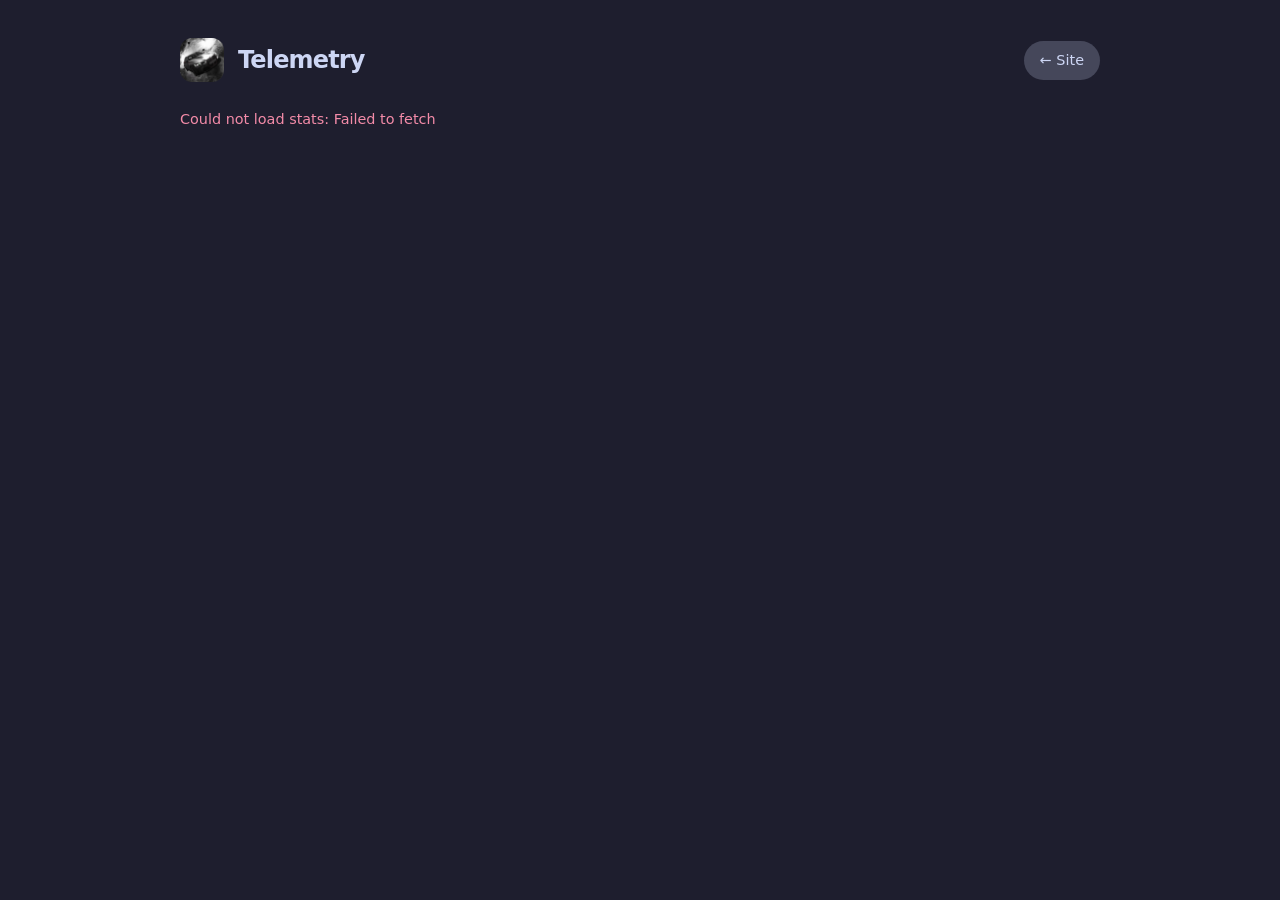
==== commit f48e84f3: "v0.3.3" ====
--- a/telemetry/index.html
+++ b/telemetry/index.html
@@ -15,17 +15,6 @@
 			<a class="tele-topbar__back" href="../">← Site</a>
 		</header>
 		<main class="tele-main">
-			<section id="tele-connect" class="tele-card" hidden>
-				<h2>Connect GoatCounter</h2>
-				<p>Open <a href="https://dimunyx.goatcounter.com/settings/api" target="_blank" rel="noopener noreferrer">dimunyx.goatcounter.com/settings/api</a>, press <b>Create new token</b> and paste it here.</p>
-				<p class="tele-note">The token is stored only in this browser (localStorage) and never leaves it except as requests to GoatCounter.</p>
-				<form id="tele-connect-form" class="tele-connect">
-					<input id="tele-token" type="password" placeholder="API token" autocomplete="off" spellcheck="false" required/>
-					<button class="tele-btn" type="submit">Connect</button>
-				</form>
-				<p id="tele-connect-error" class="tele-error" hidden></p>
-			</section>
-
 			<section id="tele-stats" hidden>
 				<div class="tele-toolbar">
 					<label class="tele-period">Period
@@ -35,7 +24,6 @@
 							<option value="90">90 days</option>
 						</select>
 					</label>
-					<button id="tele-disconnect" class="tele-btn tele-btn--tonal" type="button">Disconnect</button>
 				</div>
 
 				<div class="tele-kpis">
--- a/style.css
+++ b/style.css
@@ -263,6 +263,126 @@
         --md-scrim: #191a21cc;
 }
 
+/* One Dark */
+[data-theme="onedark"] {
+        color-scheme: dark;
+        --md-primary: #61afef;
+        --md-on-primary: #282c34;
+        --md-primary-container: #2c313a;
+        --md-on-primary-container: #abb2bf;
+        --md-secondary: #c678dd;
+        --md-secondary-container: #353b45;
+        --md-on-secondary-container: #abb2bf;
+        --md-surface: #282c34;
+        --md-surface-container: #2c313a;
+        --md-surface-container-high: #353b45;
+        --md-on-surface: #abb2bf;
+        --md-on-surface-variant: #9da5b4;
+        --md-outline: #5c6370;
+        --md-outline-variant: #3a3f4b;
+        --md-scrim: #21252bcc;
+}
+
+/* Monokai */
+[data-theme="monokai"] {
+        color-scheme: dark;
+        --md-primary: #a6e22e;
+        --md-on-primary: #272822;
+        --md-primary-container: #3e3d32;
+        --md-on-primary-container: #f8f8f2;
+        --md-secondary: #f92672;
+        --md-secondary-container: #49483e;
+        --md-on-secondary-container: #f8f8f2;
+        --md-surface: #272822;
+        --md-surface-container: #2d2e26;
+        --md-surface-container-high: #3e3d32;
+        --md-on-surface: #f8f8f2;
+        --md-on-surface-variant: #b9b9b0;
+        --md-outline: #75715e;
+        --md-outline-variant: #49483e;
+        --md-scrim: #1b1c17cc;
+}
+
+/* Synthwave '84 */
+[data-theme="synthwave"] {
+        color-scheme: dark;
+        --md-primary: #ff7edb;
+        --md-on-primary: #262335;
+        --md-primary-container: #383252;
+        --md-on-primary-container: #ffffff;
+        --md-secondary: #36f9f6;
+        --md-secondary-container: #383252;
+        --md-on-secondary-container: #ffffff;
+        --md-surface: #262335;
+        --md-surface-container: #2c293f;
+        --md-surface-container-high: #383252;
+        --md-on-surface: #ffffff;
+        --md-on-surface-variant: #b9b7e6;
+        --md-outline: #4a4572;
+        --md-outline-variant: #383252;
+        --md-scrim: #1b182acc;
+}
+
+/* Palenight */
+[data-theme="palenight"] {
+        color-scheme: dark;
+        --md-primary: #82aaff;
+        --md-on-primary: #292d3e;
+        --md-primary-container: #343951;
+        --md-on-primary-container: #d0d0d0;
+        --md-secondary: #c792ea;
+        --md-secondary-container: #3b3f54;
+        --md-on-secondary-container: #d0d0d0;
+        --md-surface: #292d3e;
+        --md-surface-container: #2e3243;
+        --md-surface-container-high: #343951;
+        --md-on-surface: #d0d0d0;
+        --md-on-surface-variant: #a6accd;
+        --md-outline: #676e95;
+        --md-outline-variant: #454b61;
+        --md-scrim: #1f2331cc;
+}
+
+/* GitHub Dark */
+[data-theme="github-dark"] {
+        color-scheme: dark;
+        --md-primary: #58a6ff;
+        --md-on-primary: #0d1117;
+        --md-primary-container: #161b22;
+        --md-on-primary-container: #e6edf3;
+        --md-secondary: #3fb950;
+        --md-secondary-container: #21262d;
+        --md-on-secondary-container: #e6edf3;
+        --md-surface: #0d1117;
+        --md-surface-container: #161b22;
+        --md-surface-container-high: #21262d;
+        --md-on-surface: #e6edf3;
+        --md-on-surface-variant: #8b949e;
+        --md-outline: #30363d;
+        --md-outline-variant: #21262d;
+        --md-scrim: #010409cc;
+}
+
+/* Rosé Pine Dawn */
+[data-theme="rose-pine-dawn"] {
+        color-scheme: light;
+        --md-primary: #575279;
+        --md-on-primary: #faf4ed;
+        --md-primary-container: #f2e9e1;
+        --md-on-primary-container: #575279;
+        --md-secondary: #907aa9;
+        --md-secondary-container: #f2e9e1;
+        --md-on-secondary-container: #575279;
+        --md-surface: #faf4ed;
+        --md-surface-container: #f2e9e1;
+        --md-surface-container-high: #e9e0d4;
+        --md-on-surface: #575279;
+        --md-on-surface-variant: #797593;
+        --md-outline: #b6b1a8;
+        --md-outline-variant: #d8d0c4;
+        --md-scrim: #f2e9e1cc;
+}
+
 /* Animation preference set from Settings */
 html[data-anim="reduced"] {
         --md-motion: 100ms linear;
@@ -1084,44 +1204,6 @@
         transform: translateY(-1px);
 }
 
-.webring {
-        display: flex;
-        flex-wrap: wrap;
-        justify-content: flex-start;
-        gap: 12px;
-}
-
-.webring a {
-        display: inline-flex;
-        flex: 1 1 160px;
-        min-height: 40px;
-        align-items: center;
-        justify-content: center;
-        padding: 8px 14px;
-        border-radius: 999px;
-        background: var(--md-secondary-container);
-        color: var(--md-on-secondary-container);
-        font-size: 0.9rem;
-        transition: background-color var(--md-motion), color var(--md-motion), transform var(--md-motion), scale 120ms cubic-bezier(.2, 0, 0, 1);
-}
-
-.webring a:hover,
-.webring a:focus-visible {
-        background: var(--md-primary);
-        color: var(--md-on-primary);
-}
-
-.webring a:hover {
-        transform: translateY(-1px);
-}
-
-.webring a img {
-        display: block;
-        width: var(--icon-size);
-        height: var(--icon-size);
-        object-fit: contain;
-}
-
 .friend-card {
         margin-top: 8px;
         padding: 16px;
@@ -1146,13 +1228,6 @@
         width: 100%;
         max-width: 760px;
         margin: 0 auto;
-}
-
-#nixwebring {
-        width: 100%;
-        max-width: 760px;
-        margin: 16px auto 0;
-        cursor: default;
 }
 
 .telegram-modal[hidden] {
@@ -1756,7 +1831,6 @@
 
 html.is-compact .layout-left > section,
 html.is-compact .layout-right > section,
-html.is-compact #nixwebring,
 html.is-compact #devlog {
         padding: 18px;
 }
@@ -1885,6 +1959,11 @@
         gap: 4px;
 }
 
+.webring-menu {
+        width: 190px;
+        gap: 4px;
+}
+
 .clock-menu__row {
         display: flex;
         align-items: center;
@@ -2478,7 +2557,7 @@
 #devlog {
         width: 100%;
         max-width: 760px;
-        margin: 16px auto 0;
+        margin: 0 auto;
 }
 
 .devlog-trigger {
